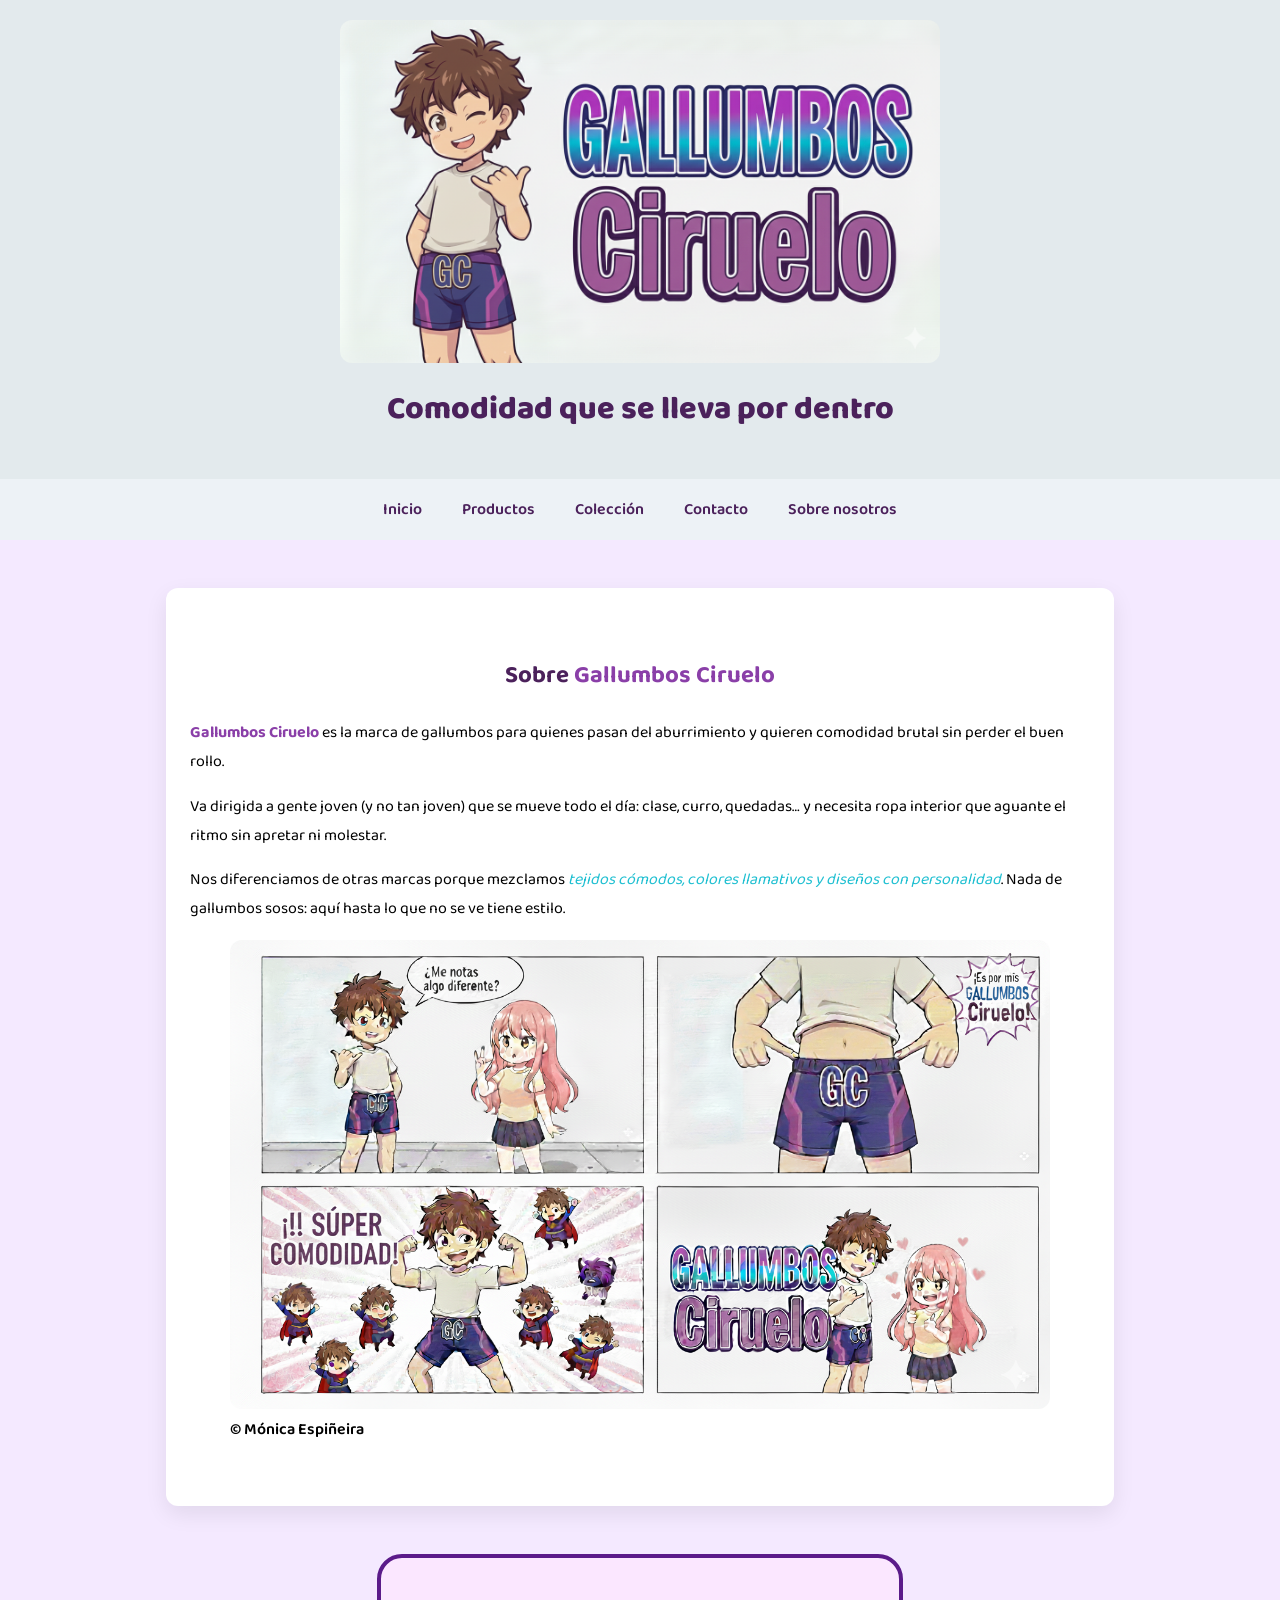
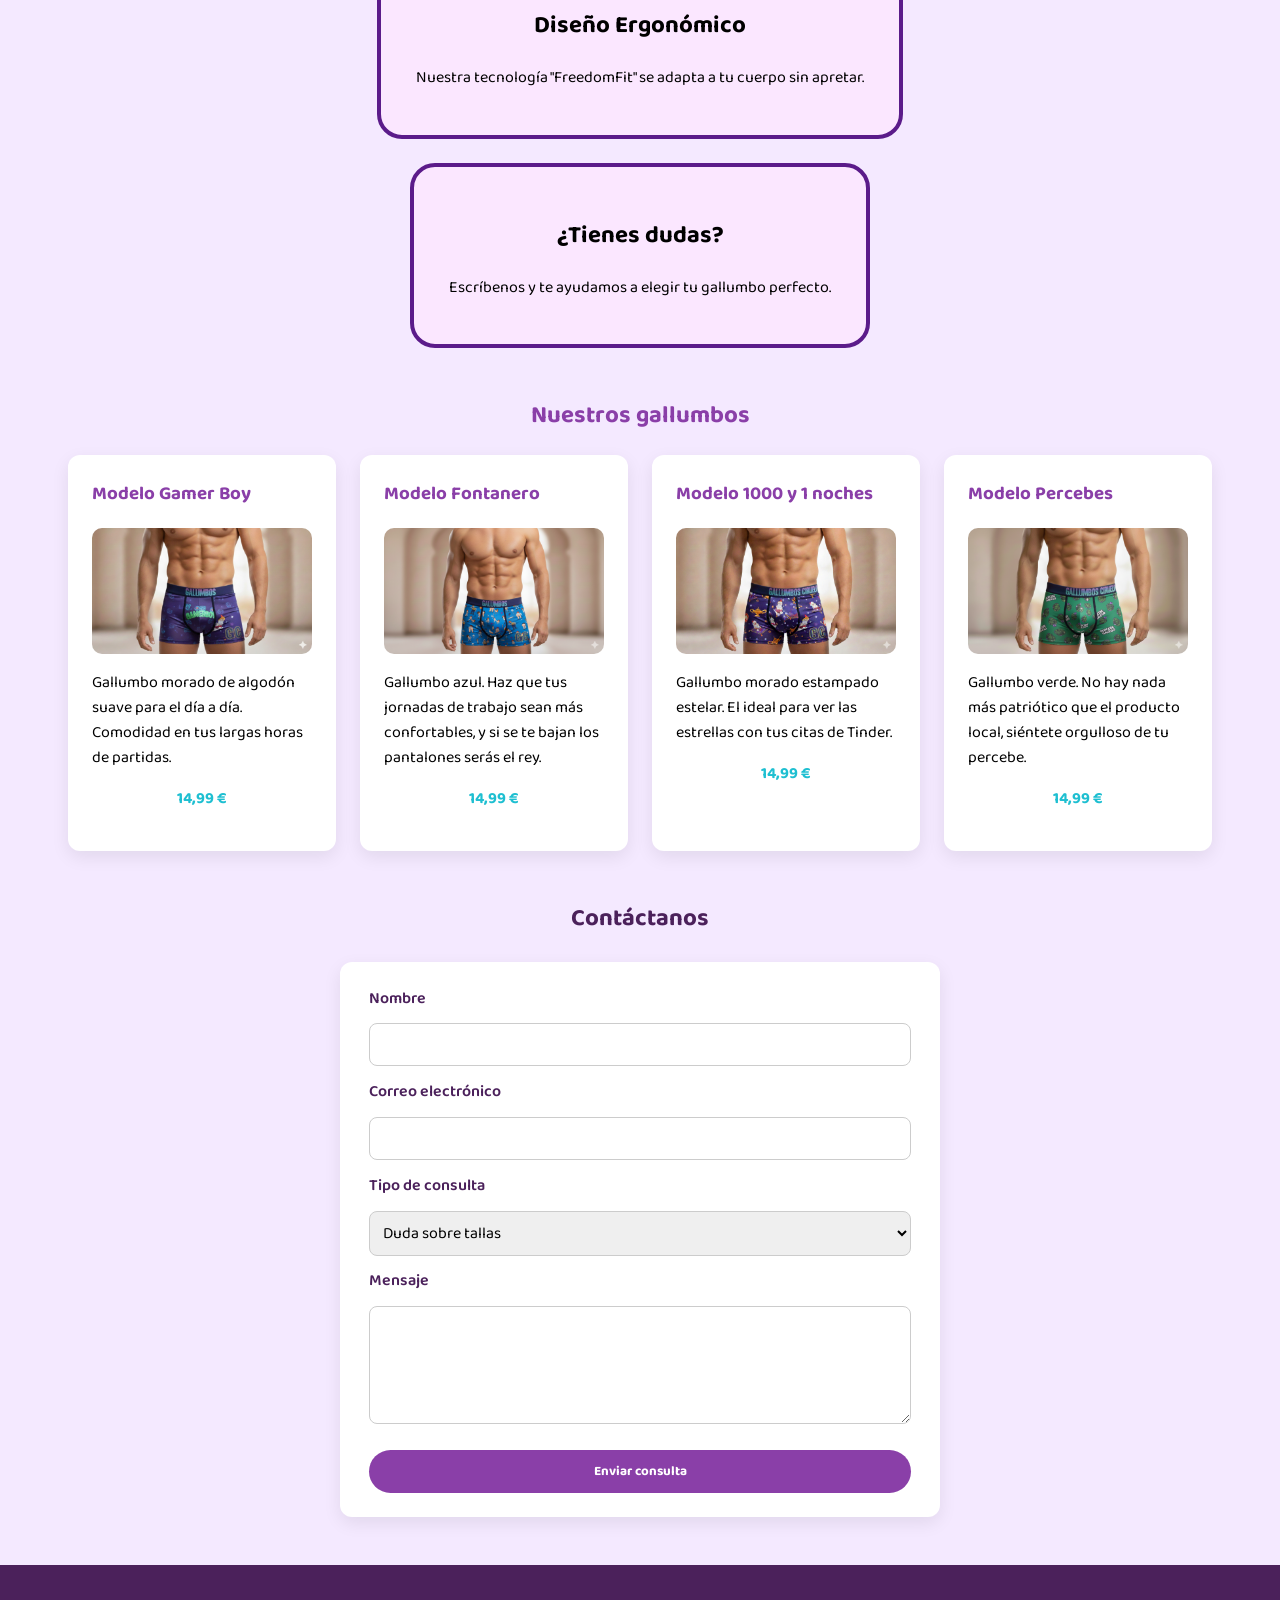
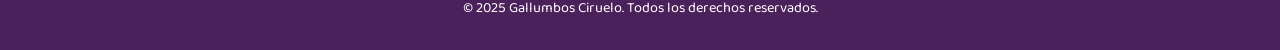
==== 2.Lenguaje de marcas/Gallumbos Ciruelo ProyectoNavidad/index.html @ ccf6f914 "actualizacion" ====
<!DOCTYPE html>
<html lang="es">
<head>
  <meta charset="UTF-8">
  <meta name="viewport" content="width=device-width, initial-scale=1.0">
  <title>Gallumbos Ciruelo</title>
  <link href="https://fonts.googleapis.com/css2?family=Baloo+2:wght@400;600;800&display=swap" rel="stylesheet">
  <link rel="stylesheet" href="styles.css">
</head>
<body>

  <!-- INICIO -->
  <header id="inicio">
    <img src="logoGallumbosCiruelo.png" alt="Logo Gallumbos Ciruelo" class="logo">
    <h1>Comodidad que se lleva por dentro</h1>
  </header>

  <!-- MENÚ -->
  <nav class="nav">
    <ul class="nav-lista">
      <li><a href="#inicio">Inicio</a></li>
      <li><a href="#productos">Productos</a></li>
      <li><a href="#coleccion">Colección</a></li>
      <li><a href="#contacto">Contacto</a></li>
      <li><a href="#sobre-nosotros">Sobre nosotros</a></li>
    </ul>
  </nav>

  <!-- CONTENIDO PRINCIPAL -->
  <main>

    <!-- SOBRE NOSOTROS -->
    <section class="sobre-nosotros" id="sobre-nosotros">
      <h2>Sobre <span class="marca">Gallumbos Ciruelo</span></h2>

      <p><strong>Gallumbos Ciruelo</strong> es la marca de gallumbos para quienes
        pasan del aburrimiento y quieren comodidad brutal sin perder el buen rollo.</p>

      <p>Va dirigida a gente joven (y no tan joven) que se mueve todo el día:
        clase, curro, quedadas… y necesita ropa interior que aguante el ritmo
        sin apretar ni molestar.</p>

      <p>Nos diferenciamos de otras marcas porque mezclamos
        <em>tejidos cómodos, colores llamativos y diseños con personalidad</em>.
        Nada de gallumbos sosos: aquí hasta lo que no se ve tiene estilo.</p>

      <figure>
        <figcaption>
          <img src="tira comic.png" alt="comic divertido sobre la marca" class="tira-comic"> &copy; Mónica Espiñeira
        </figcaption>
      </figure>
    </section>

    <!-- COLECCIÓN (sección destacada) -->
    <section class="destacado" id="coleccion">
      <a href="#productos" class="caja-destacada enlace-destacado">
        <h2>Diseño Ergonómico</h2>
        <p>Nuestra tecnología "FreedomFit" se adapta a tu cuerpo sin apretar.</p>
      </a>
      <a href="#contacto" class="caja-destacada enlace-destacado">
        <h2>¿Tienes dudas?</h2>
        <p>Escríbenos y te ayudamos a elegir tu gallumbo perfecto.</p>
      </a>
    </section>

    <!-- PRODUCTOS -->
    <section class="productos" id="productos">
      <h2>Nuestros gallumbos</h2>

      <div class="lista-productos">

        <article class="tarjeta">
          <h3><a href="#coleccion" class="titulo-link">Modelo Gamer Boy</a></h3>
          <img src="gamer.png" class="producto-img" alt="Modelo Gamer Boy">
          <p>Gallumbo morado de algodón suave para el día a día. Comodidad en tus largas horas de partidas.</p>
          <p class="precio">14,99 €</p>
        </article>

        <article class="tarjeta">
          <h3><a href="#coleccion" class="titulo-link">Modelo Fontanero</a></h3>
          <img src="fontanero.png" class="producto-img" alt="Modelo Fontanero">
          <p>Gallumbo azul. Haz que tus jornadas de trabajo sean más confortables,
             y si se te bajan los pantalones serás el rey.</p>
          <p class="precio">14,99 €</p>
        </article>

        <article class="tarjeta">
          <h3><a href="#coleccion" class="titulo-link">Modelo 1000 y 1 noches</a></h3>
          <img src="1000y1noches.png" class="producto-img" alt="Modelo 1000 y 1 noches">
          <p>Gallumbo morado estampado estelar. El ideal para ver las estrellas con tus citas de Tinder.</p>
          <p class="precio">14,99 €</p>
        </article>

        <article class="tarjeta">
          <h3><a href="#coleccion" class="titulo-link">Modelo Percebes</a></h3>
          <img src="percebes.png" class="producto-img" alt="Modelo Percebes">
          <p>Gallumbo verde. No hay nada más patriótico que el producto local, siéntete orgulloso de tu percebe.</p>
          <p class="precio">14,99 €</p>
        </article>

      </div>
    </section>

    <!-- CONTACTO -->
    <section class="contacto" id="contacto">
      <h2>Contáctanos</h2>

      <form class="form-contacto">
        <label for="nombre">Nombre</label>
        <input type="text" id="nombre" name="nombre" required>

        <label for="email">Correo electrónico</label>
        <input type="email" id="email" name="email" required>

        <label for="tipo">Tipo de consulta</label>
        <select id="tipo" name="tipo">
          <option value="duda">Duda sobre tallas</option>
          <option value="pedido">Pedido o envío</option>
          <option value="colaboracion">Colaboración</option>
          <option value="otro">Otra consulta</option>
        </select>

        <label for="mensaje">Mensaje</label>
        <textarea id="mensaje" name="mensaje" rows="4" required></textarea>

        <button type="submit">Enviar consulta</button>
      </form>
    </section>

  </main>

  <!-- FOOTER -->
  <footer class="footer">
    <p>&copy; 2025 Gallumbos Ciruelo. Todos los derechos reservados.</p>
  </footer>

</body>
</html>
---- 2.Lenguaje de marcas/Gallumbos Ciruelo ProyectoNavidad/styles.css ----
/* VARIABLES Y MODELO DE CAJA */
:root {
  --color-fondo: #f4e9ff;
  --color-morado: #8a3fa8;
  --color-morado-oscuro: #4b215b;
  --color-acento: #1ebfd1;
  --color-nav: #e3eaed;
  --espacio-seccion: 3rem;
  --fuente-principal: 'Baloo 2', system-ui, sans-serif;
}

/* BASE */
body {
  margin: 0;
  background-color: var(--color-fondo);
  font-family: 'Baloo 2', system-ui, sans-serif;
}
body h1 {
  color: var(--color-morado-oscuro);
  font-weight: 800;
  text-align: center;
  margin-bottom: 1.5rem;
}

/* HEADER / CABECERA*/
header {
  width: 100%;
  text-align: center;
  background-color: var(--color-nav);
  padding: 20px 0;
}

.logo-fig {
  margin: 0;
}

.logo {
  width: 100%;
  max-width: 600px;
  height: auto;
  display: block;
  margin: 0 auto;
  border-radius: 12px;
}

.logo-caption {
  font-size: 0.9rem;
  color: #555;
}

/* Menú selección */
.nav {
  position: sticky;
  top: 0;
  z-index: 50;
  display: flex;
  align-items: center;
  justify-content: center;
  padding: 0.75rem 1.5rem;
  background: rgba(237, 243, 245, 0.9);
  backdrop-filter: blur(8px);
}

.nav-lista {
  list-style: none;
  display: flex;
  gap: 2.5rem;
  margin: 0;
  padding: 6px;
}

.nav-lista a {
  text-decoration: none;
  color: var(--color-morado-oscuro);
  font-weight: 600;
}

.nav-lista a:hover {
  color: #46a3ad;
}

/* SOBRE NOSOTROS */
.sobre-nosotros {
  padding: var(--espacio-seccion) 1.5rem;
  max-width: 900px;
  margin: var(--espacio-seccion) auto;
  background: #ffffff;
  border-radius: 12px;
  box-shadow: 0 8px 22px rgba(0, 0, 0, 0.08);
  position: relative;
}

.sobre-nosotros h2 {
  text-align: center;
  margin-bottom: 1.5rem;
  color: var(--color-morado-oscuro);
}

.marca {
  color: var(--color-morado);
}

.sobre-nosotros p {
  line-height: 1.8;
  margin-bottom: 0.5rem;
}

.sobre-nosotros strong {
  color: var(--color-morado);
}

.sobre-nosotros em {
  color: var(--color-acento);
}

.tira-comic {
  width: 100%;
  height: auto;
  border-radius: 12px;
}

.sobre-nosotros figcaption {
  text-align: left;
  font-weight: 600;
}

/* SECCIÓN DESTACADA / COLECCIÓN */
.destacado {
  margin: var(--espacio-seccion) auto;
  max-width: 900px;
  text-align: center;
  display: flex;
  gap: 1.5rem;
  justify-content: center;
  flex-wrap: wrap;
}

.caja-destacada {
  display: block;
  background-color: #fbe7ff;
  border: 4px solid #5b1b8a;
  padding: 1.8rem 2.2rem;
  margin: 0 1.5rem 0 1.5rem;
  border-radius: 25px;
  text-decoration: none;
  color: initial;
}

.caja-destacada:hover {
  box-shadow: 0 6px 18px rgba(0, 0, 0, 0.18);
  transform: translateY(-2px);
  transition: 0.15s ease;
}

/* PRODUCTOS */
.productos h2 {
  color: var(--color-morado);
  text-align: center;
}

.lista-productos {
  display: flex;
  flex-direction: row;
  gap: 1.5rem;
  justify-content: center;
  flex-wrap: wrap;
}

/* Tarjetas de producto */
.tarjeta {
  background: #ffffff;
  border-radius: 12px;
  padding: 1.5rem;
  box-shadow: 0 6px 18px rgba(0, 0, 0, 0.08);
  width: 220px;
  transition: transform 0.15s ease, box-shadow 0.15s ease;
  
}

/* Hover sobre TODA la tarjeta */
.tarjeta:hover {
  transform: scale(1.03);
  box-shadow: 0 8px 22px rgba(0, 0, 0, 0.16);
}

/* Enlace solo en el título */
.titulo-link {
  text-decoration: none;
  color: inherit;
}


.tarjeta h3 {
  margin-top: 0;
  color: var(--color-morado);
}

.tarjeta .precio {
  font-weight: 700;
  text-align: center;
  color: var(--color-acento);
}

.producto-img {
  width: 100%;
  height: auto;
  object-fit: cover;
  border-radius: 10px;
  display: block;
  margin: 10px auto 1rem;
}

/* CONTACTO */
.contacto {
  max-width: 600px;
  margin: var(--espacio-seccion) auto;
  padding: 0 1.5rem;
}

.contacto h2 {
  text-align: center;
  color: var(--color-morado-oscuro);
  margin-bottom: 1.5rem;
}

.form-contacto {
  background-color: #ffffff;
  border-radius: 12px;
  padding: 1.5rem 1.8rem;
  box-shadow: 0 6px 18px rgba(0, 0, 0, 0.08);
  display: flex;
  flex-direction: column;
  gap: 0.8rem;
}

.form-contacto label {
  font-weight: 600;
  color: var(--color-morado-oscuro);
}

.form-contacto input,
.form-contacto select,
.form-contacto textarea {
  padding: 0.5rem 0.6rem;
  border-radius: 8px;
  border: 1px solid #ccc;
  font-family: var(--fuente-principal);
  font-size: 1rem;
}

.form-contacto input:focus,
.form-contacto select:focus,
.form-contacto textarea:focus {
  outline: none;
  border-color: var(--color-morado);
  box-shadow: 0 0 0 2px #f4e0ff;
}

.form-contacto button {
  margin-top: 0.8rem;
  padding: 0.7rem 1rem;
  border: none;
  border-radius: 999px;
  background-color: var(--color-morado);
  color: #ffffff;
  font-weight: 700;
  cursor: pointer;
  font-family: var(--fuente-principal);
}

.form-contacto button:hover {
  background-color: #6c2f86;
}

/* FOOTER */
.footer {
  margin-top: var(--espacio-seccion);
  padding: 1rem 1.5rem;
  text-align: center;
  background-color: var(--color-morado-oscuro);
  color: #ffffff;
  font-size: 0.9rem;
  font-family: var(--fuente-principal);
}

/* MEDIA QUERY: responsive */
@media (max-width: 768px) {
  .nav-lista {
    gap: 1rem;
    font-size: 0.9rem;
  }

  .destacado {
    flex-direction: column;
  }

  .lista-productos {
    flex-direction: column;
    align-items: center;
  }
}
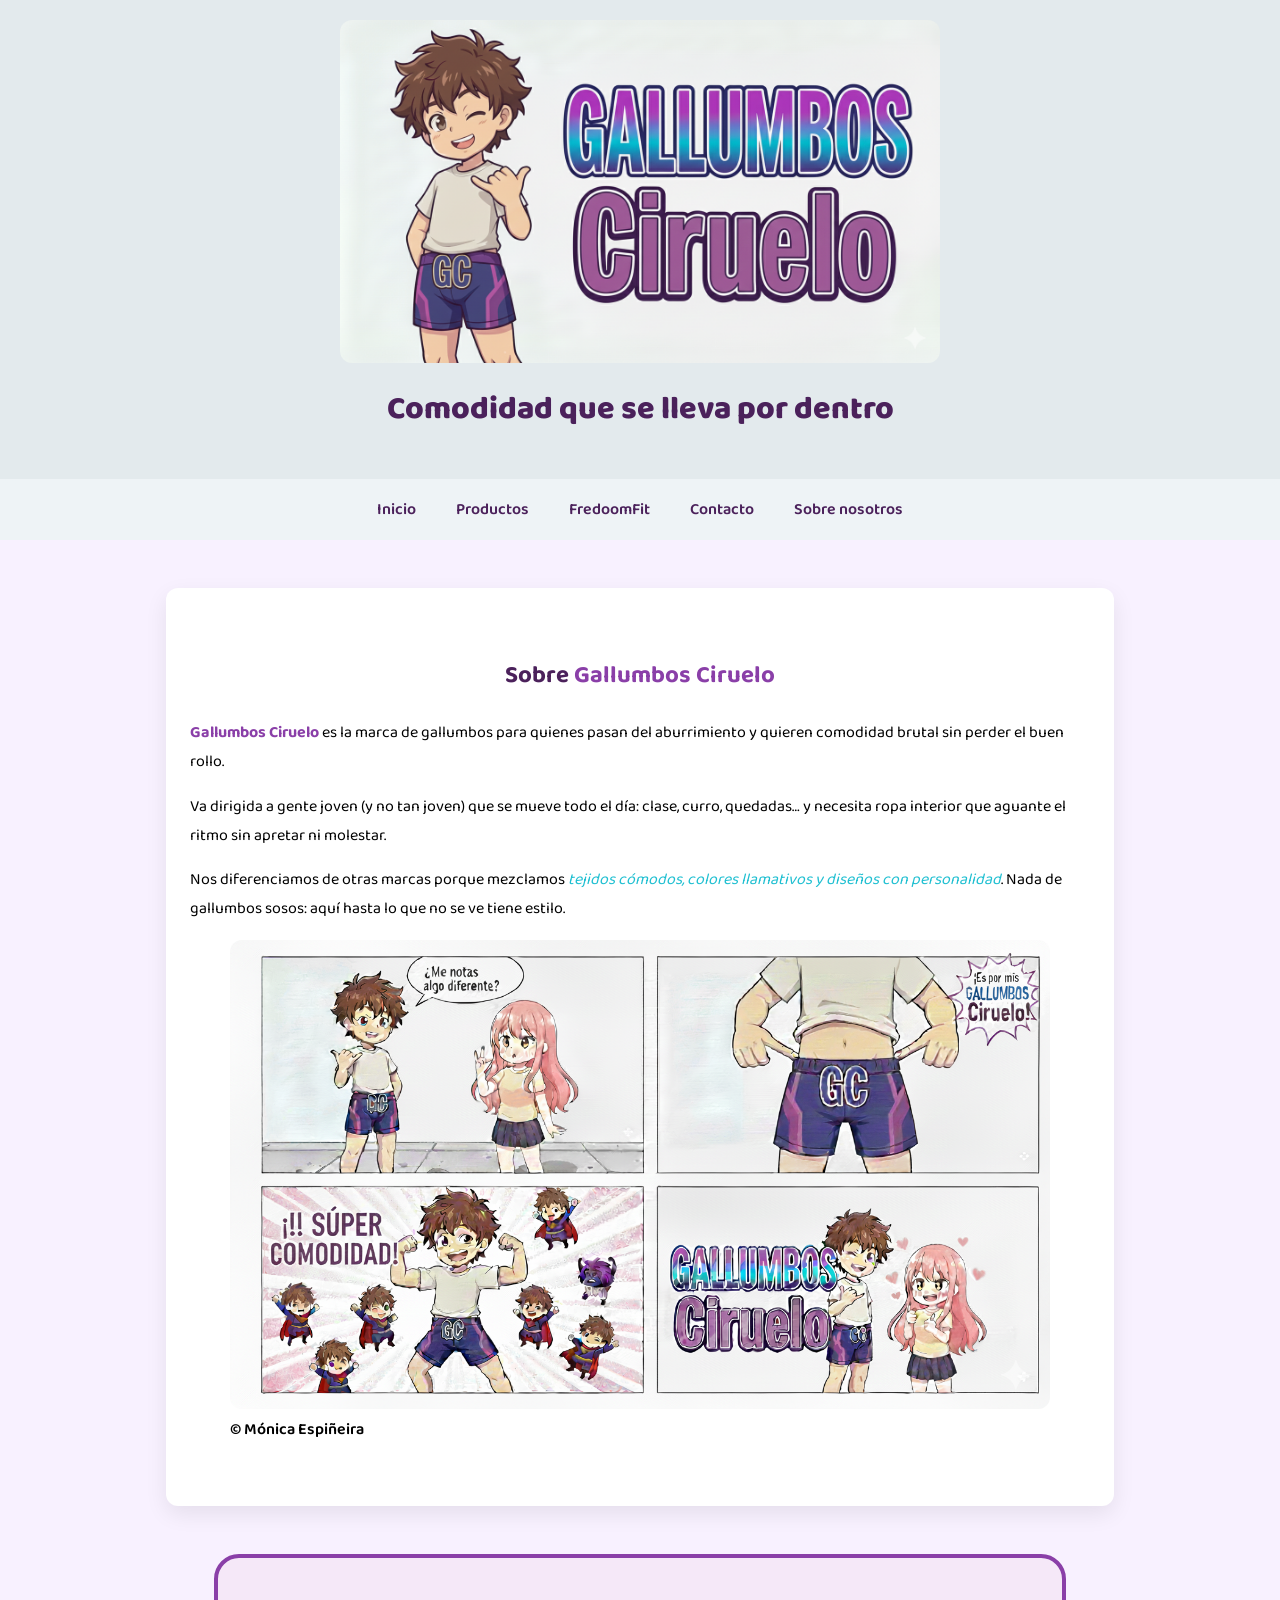
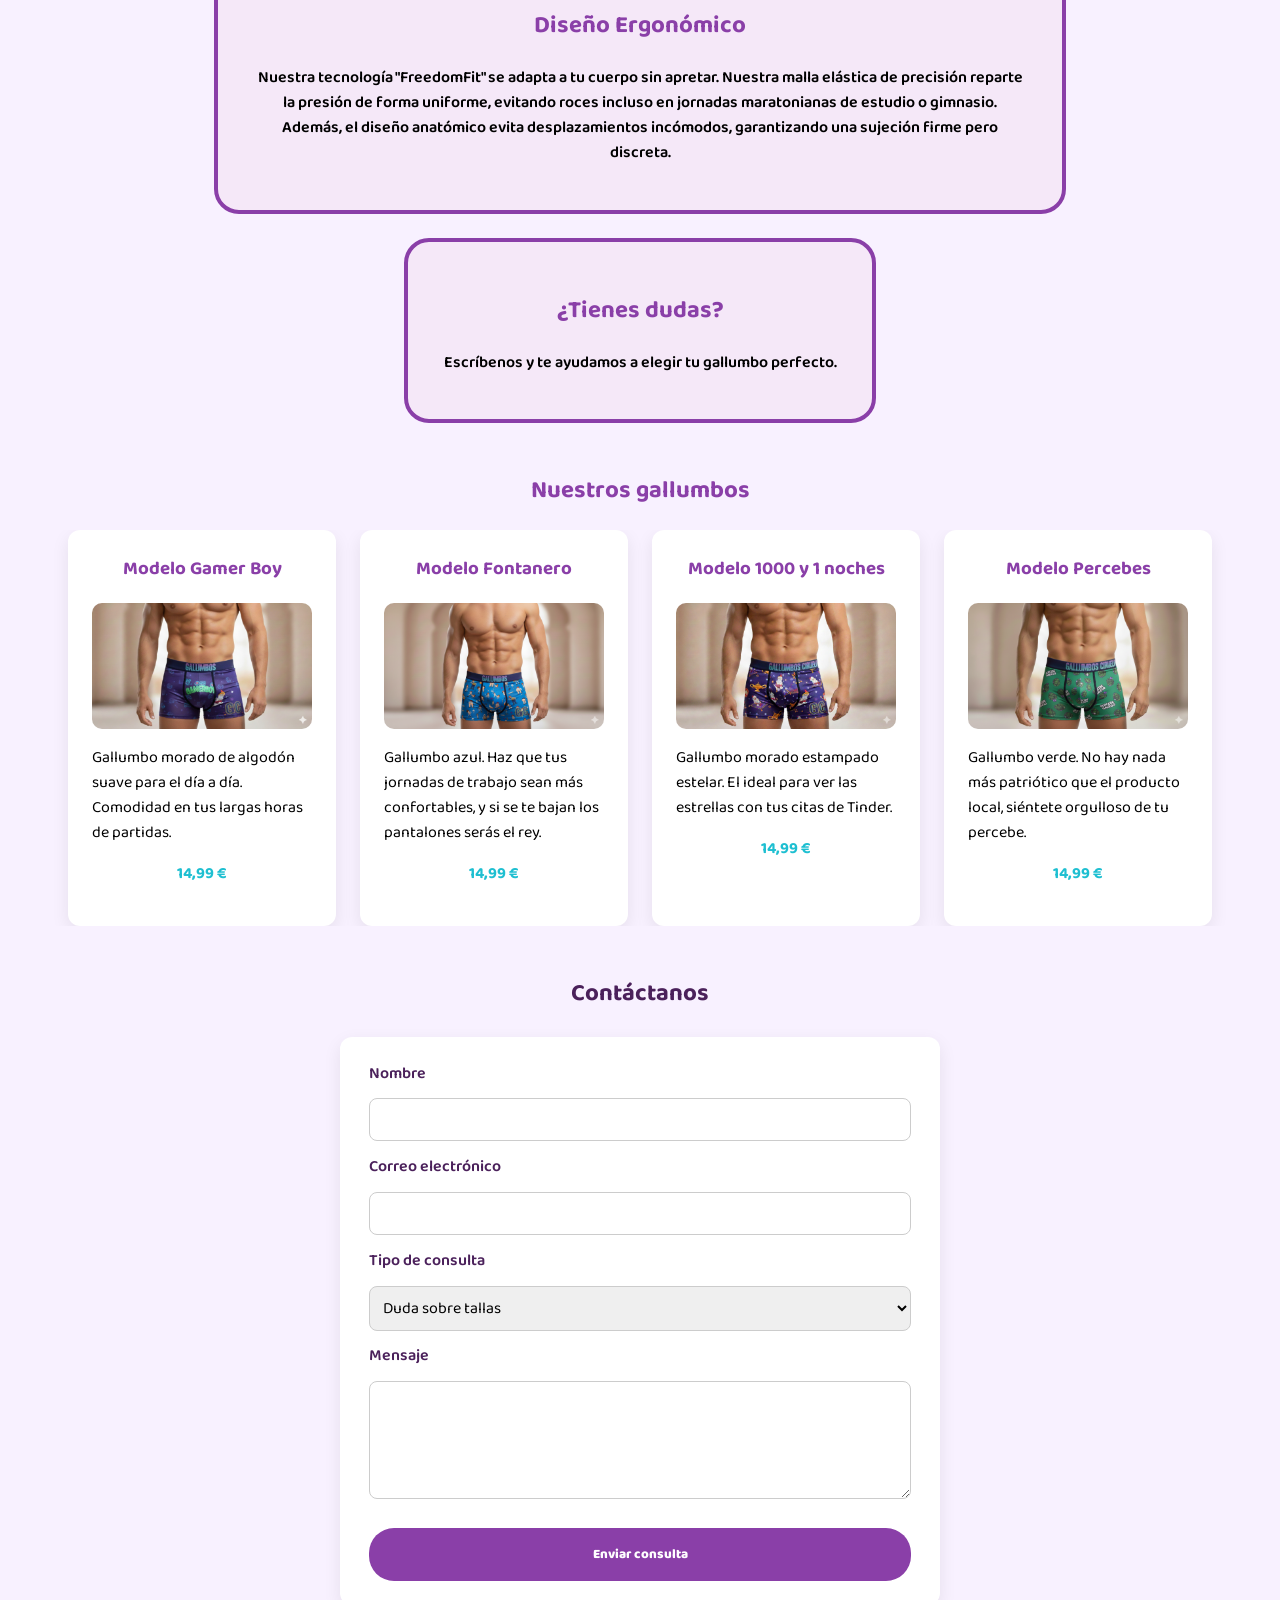
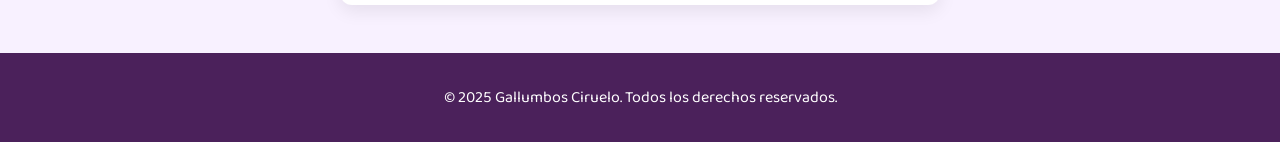
==== commit 690ea831: "actualizacion" ====
--- a/2.Lenguaje de marcas/Gallumbos Ciruelo ProyectoNavidad/index.html
+++ b/2.Lenguaje de marcas/Gallumbos Ciruelo ProyectoNavidad/index.html
@@ -20,7 +20,7 @@
     <ul class="nav-lista">
       <li><a href="#inicio">Inicio</a></li>
       <li><a href="#productos">Productos</a></li>
-      <li><a href="#coleccion">Colección</a></li>
+      <li><a href="#coleccion">FredoomFit</a></li>
       <li><a href="#contacto">Contacto</a></li>
       <li><a href="#sobre-nosotros">Sobre nosotros</a></li>
     </ul>
@@ -51,13 +51,13 @@
       </figure>
     </section>
 
-    <!-- COLECCIÓN (sección destacada) -->
-    <section class="destacado" id="coleccion">
-      <a href="#productos" class="caja-destacada enlace-destacado">
-        <h2>Diseño Ergonómico</h2>
-        <p>Nuestra tecnología "FreedomFit" se adapta a tu cuerpo sin apretar.</p>
-      </a>
-      <a href="#contacto" class="caja-destacada enlace-destacado">
+    <!-- Cajas destacadas-->
+    <section class="destacado" id="coleccion" >
+      <div class="caja-destacada1"  >
+        <h2 >Diseño Ergonómico</h2>
+        <p>Nuestra tecnología "FreedomFit" se adapta a tu cuerpo sin apretar. Nuestra malla elástica de precisión reparte la presión de forma uniforme, evitando roces incluso en jornadas maratonianas de estudio o gimnasio. Además, el diseño anatómico evita desplazamientos incómodos, garantizando una sujeción firme pero discreta.</p>
+      </div>
+      <a href="#contacto" class="caja-destacada2"> <!--enlaza también con el formulario de contacto-->
         <h2>¿Tienes dudas?</h2>
         <p>Escríbenos y te ayudamos a elegir tu gallumbo perfecto.</p>
       </a>
@@ -69,30 +69,30 @@
 
       <div class="lista-productos">
 
-        <article class="tarjeta">
-          <h3><a href="#coleccion" class="titulo-link">Modelo Gamer Boy</a></h3>
+        <article class="tarjeta-producto">
+          <h3>Modelo Gamer Boy</h3>
           <img src="gamer.png" class="producto-img" alt="Modelo Gamer Boy">
           <p>Gallumbo morado de algodón suave para el día a día. Comodidad en tus largas horas de partidas.</p>
           <p class="precio">14,99 €</p>
         </article>
 
-        <article class="tarjeta">
-          <h3><a href="#coleccion" class="titulo-link">Modelo Fontanero</a></h3>
+        <article class="tarjeta-producto">
+          <h3>Modelo Fontanero</h3>
           <img src="fontanero.png" class="producto-img" alt="Modelo Fontanero">
           <p>Gallumbo azul. Haz que tus jornadas de trabajo sean más confortables,
              y si se te bajan los pantalones serás el rey.</p>
           <p class="precio">14,99 €</p>
         </article>
 
-        <article class="tarjeta">
-          <h3><a href="#coleccion" class="titulo-link">Modelo 1000 y 1 noches</a></h3>
+        <article class="tarjeta-producto">
+          <h3>Modelo 1000 y 1 noches</h3>
           <img src="1000y1noches.png" class="producto-img" alt="Modelo 1000 y 1 noches">
           <p>Gallumbo morado estampado estelar. El ideal para ver las estrellas con tus citas de Tinder.</p>
           <p class="precio">14,99 €</p>
         </article>
 
-        <article class="tarjeta">
-          <h3><a href="#coleccion" class="titulo-link">Modelo Percebes</a></h3>
+        <article class="tarjeta-producto">
+          <h3>Modelo Percebes</h3>
           <img src="percebes.png" class="producto-img" alt="Modelo Percebes">
           <p>Gallumbo verde. No hay nada más patriótico que el producto local, siéntete orgulloso de tu percebe.</p>
           <p class="precio">14,99 €</p>
--- a/2.Lenguaje de marcas/Gallumbos Ciruelo ProyectoNavidad/styles.css
+++ b/2.Lenguaje de marcas/Gallumbos Ciruelo ProyectoNavidad/styles.css
@@ -1,7 +1,7 @@
 /* VARIABLES Y MODELO DE CAJA */
 :root {
-  --color-fondo: #f4e9ff;
-  --color-morado: #8a3fa8;
+  --color-fondo: #f8f1ff;
+  --color-corporativo: #8a3fa8;
   --color-morado-oscuro: #4b215b;
   --color-acento: #1ebfd1;
   --color-nav: #e3eaed;
@@ -13,7 +13,7 @@
 body {
   margin: 0;
   background-color: var(--color-fondo);
-  font-family: 'Baloo 2', system-ui, sans-serif;
+  font-family: var(--fuente-principal);
 }
 body h1 {
   color: var(--color-morado-oscuro);
@@ -97,7 +97,7 @@
 }
 
 .marca {
-  color: var(--color-morado);
+  color: var(--color-corporativo);
 }
 
 .sobre-nosotros p {
@@ -106,7 +106,7 @@
 }
 
 .sobre-nosotros strong {
-  color: var(--color-morado);
+  color: var(--color-corporativo);
 }
 
 .sobre-nosotros em {
@@ -124,7 +124,7 @@
   font-weight: 600;
 }
 
-/* SECCIÓN DESTACADA / COLECCIÓN */
+/* SECCIÓN DESTACADA */
 .destacado {
   margin: var(--espacio-seccion) auto;
   max-width: 900px;
@@ -135,18 +135,26 @@
   flex-wrap: wrap;
 }
 
-.caja-destacada {
+.destacado h2{
+  color: var(--color-corporativo);
+
+}
+
+.caja-destacada1, 
+.caja-destacada2 {
   display: block;
-  background-color: #fbe7ff;
-  border: 4px solid #5b1b8a;
+  background-color: #f5e8f8;
+  border: 4px solid var(--color-corporativo);
   padding: 1.8rem 2.2rem;
   margin: 0 1.5rem 0 1.5rem;
   border-radius: 25px;
   text-decoration: none;
   color: initial;
-}
-
-.caja-destacada:hover {
+  font-weight: 600;
+}
+
+.caja-destacada1:hover,
+.caja-destacada2:hover {
   box-shadow: 0 6px 18px rgba(0, 0, 0, 0.18);
   transform: translateY(-2px);
   transition: 0.15s ease;
@@ -154,7 +162,7 @@
 
 /* PRODUCTOS */
 .productos h2 {
-  color: var(--color-morado);
+  color: var(--color-corporativo);
   text-align: center;
 }
 
@@ -164,10 +172,11 @@
   gap: 1.5rem;
   justify-content: center;
   flex-wrap: wrap;
+  overflow: hidden;
 }
 
 /* Tarjetas de producto */
-.tarjeta {
+.tarjeta-producto {
   background: #ffffff;
   border-radius: 12px;
   padding: 1.5rem;
@@ -178,24 +187,18 @@
 }
 
 /* Hover sobre TODA la tarjeta */
-.tarjeta:hover {
+.tarjeta-producto:hover {
   transform: scale(1.03);
   box-shadow: 0 8px 22px rgba(0, 0, 0, 0.16);
 }
 
-/* Enlace solo en el título */
-.titulo-link {
-  text-decoration: none;
-  color: inherit;
-}
-
-
-.tarjeta h3 {
+.tarjeta-producto h3 {
   margin-top: 0;
-  color: var(--color-morado);
-}
-
-.tarjeta .precio {
+  color: var(--color-corporativo);
+  text-align: center;
+}
+
+.tarjeta-producto .precio {
   font-weight: 700;
   text-align: center;
   color: var(--color-acento);
@@ -207,7 +210,7 @@
   object-fit: cover;
   border-radius: 10px;
   display: block;
-  margin: 10px auto 1rem;
+  margin: 10px auto 10px;
 }
 
 /* CONTACTO */
@@ -252,18 +255,19 @@
 .form-contacto select:focus,
 .form-contacto textarea:focus {
   outline: none;
-  border-color: var(--color-morado);
+  border-color: var(--color-corporativo);
   box-shadow: 0 0 0 2px #f4e0ff;
 }
 
+
 .form-contacto button {
-  margin-top: 0.8rem;
-  padding: 0.7rem 1rem;
+  margin-top: 1rem;
+  padding: 1rem 1rem;
   border: none;
-  border-radius: 999px;
-  background-color: var(--color-morado);
+  border-radius: 25px;
+  background-color: var(--color-corporativo);
   color: #ffffff;
-  font-weight: 700;
+  font-weight: 800;
   cursor: pointer;
   font-family: var(--fuente-principal);
 }
@@ -279,23 +283,56 @@
   text-align: center;
   background-color: var(--color-morado-oscuro);
   color: #ffffff;
-  font-size: 0.9rem;
-  font-family: var(--fuente-principal);
-}
-
-/* MEDIA QUERY: responsive */
-@media (max-width: 768px) {
+}
+
+@media (max-width: 1200px) {
+    .logo {
+        width: 250px; 
+    }
+    .tarjeta-producto {
+        flex: 1 1 calc(25% - 20px); 
+        max-width: calc(25% - 20px); 
+    }
+}
+
+@media (max-width: 900px) {
+    .logo {
+        width: 200px; 
+    }
+    .tarjeta-producto {
+        flex: 1 1 calc(33.33% - 20px); 
+        max-width: calc(33.33% - 20px); 
+    }
+}
+
+/* Para pantallas de hasta 600px de ancho */
+@media (max-width: 600px) {
+    .logo {
+        width: 150px;
+    }
+    .tarjeta-producto {
+        flex: 1 1 calc(50% - 20px); 
+        max-width: calc(50% - 20px); 
+    }
+}
+
+/* Para pantallas de hasta 400px de ancho */
+@media (max-width: 400px) {
+    .tarjeta-producto {
+        flex: 1 1 100%; 
+        max-width: 100%; 
+    }
+}
+
+@media (max-width: 700px) {
+  .nav {
+    padding: 0.5rem 1rem;
+  }
+
   .nav-lista {
     gap: 1rem;
     font-size: 0.9rem;
+    flex-wrap: wrap; 
+    justify-content: center;
   }
-
-  .destacado {
-    flex-direction: column;
-  }
-
-  .lista-productos {
-    flex-direction: column;
-    align-items: center;
-  }
-}
+}
